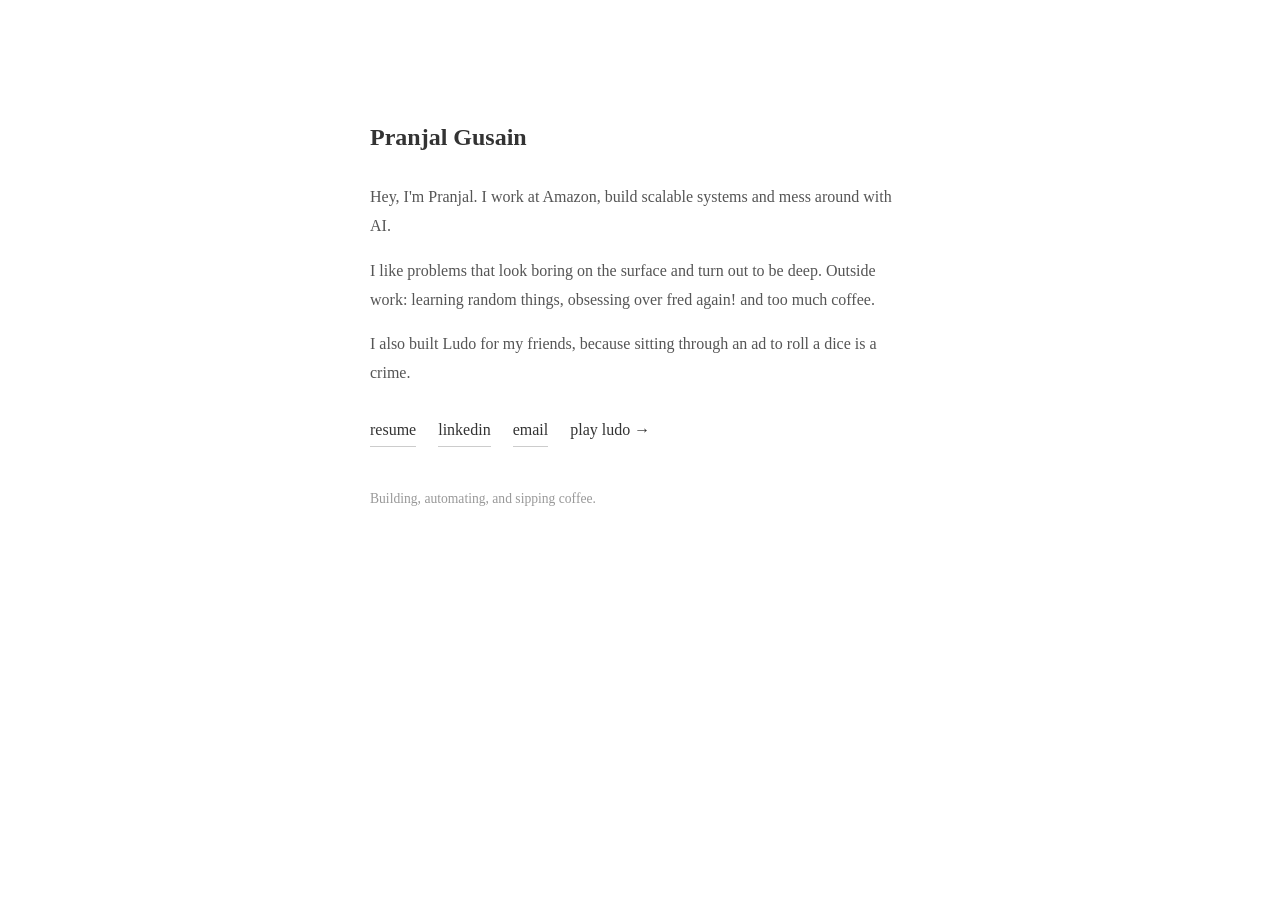
==== index.html @ cf4481c7 "Update index.html" ====
<!DOCTYPE html>
<html lang="en">
<head>
    <meta charset="UTF-8">
    <meta name="viewport" content="width=device-width, initial-scale=1.0">
    <title>Pranjal Gusain</title>
    <meta name="description" content="Pranjal Gusain — software engineer at Amazon. Data pipelines, event-driven systems, and agentic AI.">
    <style>
        body {
            font-family: Georgia, serif;
            max-width: 540px;
            margin: 80px auto;
            padding: 20px;
            color: #333;
            line-height: 1.8;
        }
        h1 { font-size: 1.5rem; margin-bottom: 24px; }
        p { margin-bottom: 16px; color: #555; }
        a { color: #333; }
        nav { margin-top: 28px; }
        nav a {
            display: inline-block;
            margin-right: 18px;
            text-decoration: none;
            border-bottom: 1px solid #ccc;
            padding-bottom: 1px;
        }
        nav a:hover { border-bottom-color: #333; }
        .ludo { border: none; }
        footer { margin-top: 40px; font-size: 0.85rem; color: #999; }
    </style>
</head>
<body>
    <h1>Pranjal Gusain</h1>
    <p>Hey, I'm Pranjal. I work at Amazon, build scalable systems and mess around with AI.</p>
    <p>I like problems that look boring on the surface and turn out to be deep.
       Outside work: learning random things, obsessing over fred again! and too much coffee.</p>
    <p>I also built Ludo for my friends, because sitting through an ad to
       roll a dice is a crime.</p>

    <nav>
        <a href="/resume">resume</a>
        <a href="https://www.linkedin.com/in/pranjal-g-914613222/">linkedin</a>
        <a href="mailto:gusainpranjal21@gmail.com">email</a>
        <a class="ludo" href="https://ludo.pranjal.me">play ludo →</a>
    </nav>

    <footer>Building, automating, and sipping coffee.</footer>
</body>
</html>
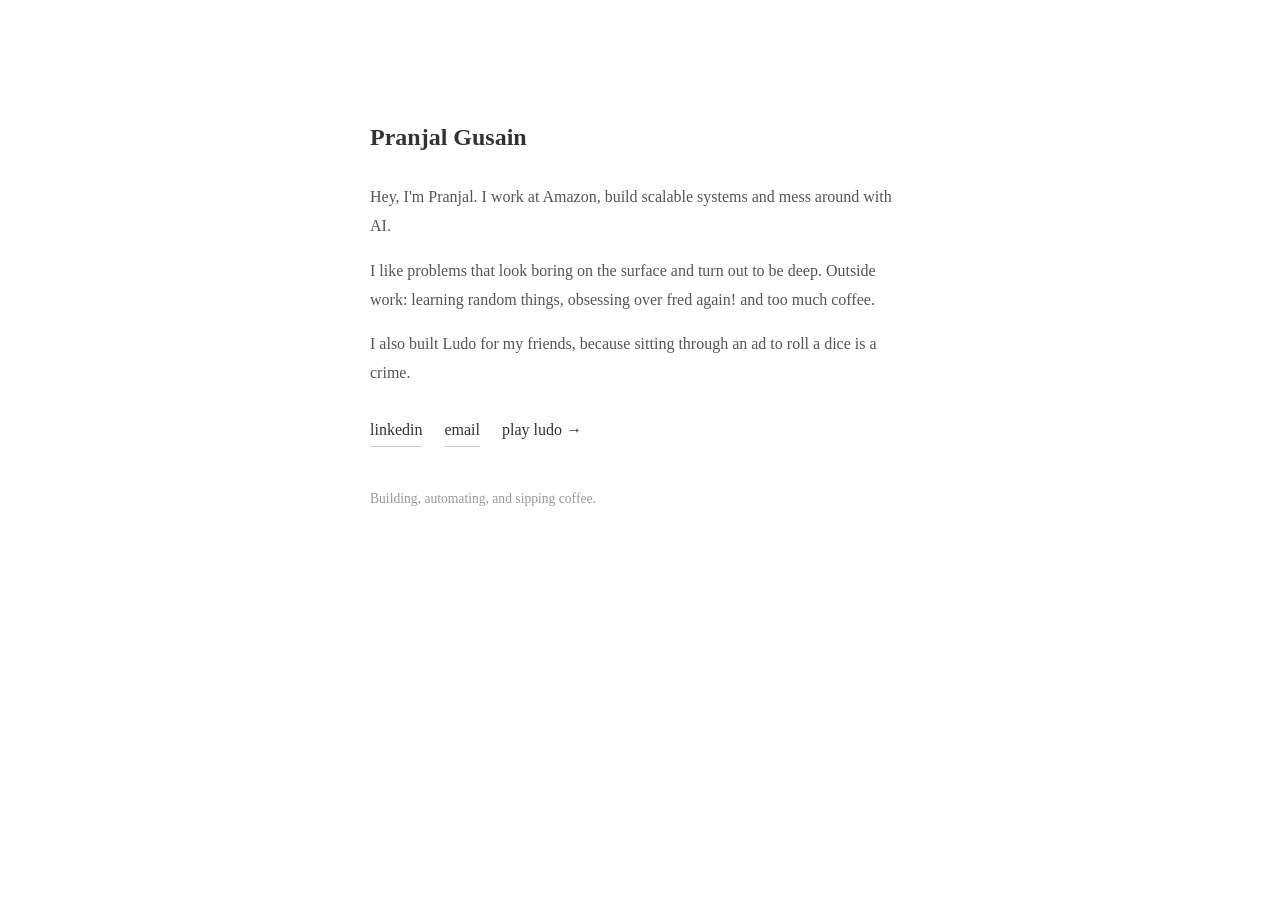
==== commit ca820529: "Update index.html" ====
--- a/index.html
+++ b/index.html
@@ -39,7 +39,6 @@
        roll a dice is a crime.</p>
 
     <nav>
-        <a href="/resume">resume</a>
         <a href="https://www.linkedin.com/in/pranjal-g-914613222/">linkedin</a>
         <a href="mailto:gusainpranjal21@gmail.com">email</a>
         <a class="ludo" href="https://ludo.pranjal.me">play ludo →</a>
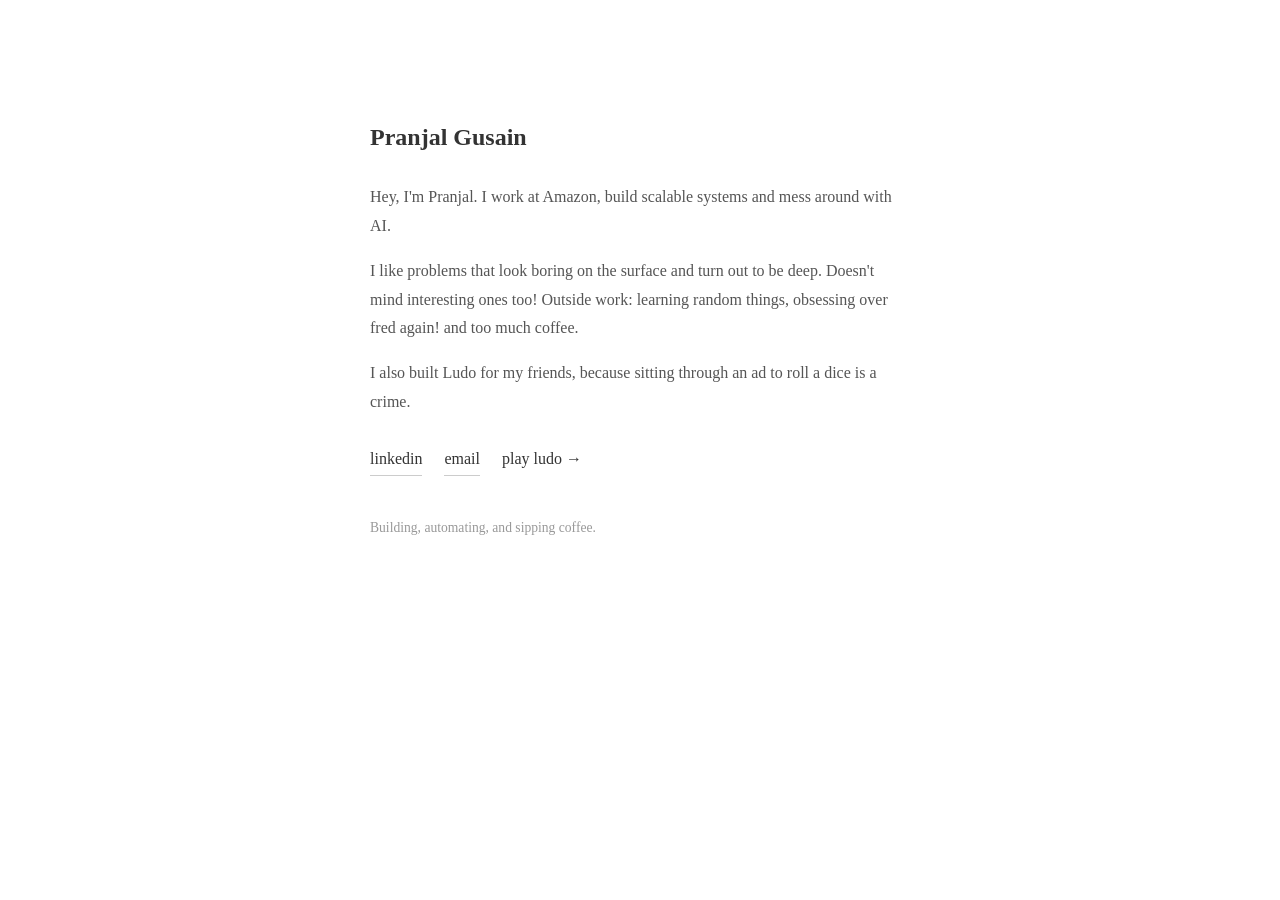
==== commit 28b28af2: "Update index.html" ====
--- a/index.html
+++ b/index.html
@@ -33,7 +33,7 @@
 <body>
     <h1>Pranjal Gusain</h1>
     <p>Hey, I'm Pranjal. I work at Amazon, build scalable systems and mess around with AI.</p>
-    <p>I like problems that look boring on the surface and turn out to be deep.
+    <p>I like problems that look boring on the surface and turn out to be deep. Doesn't mind interesting ones too!
        Outside work: learning random things, obsessing over fred again! and too much coffee.</p>
     <p>I also built Ludo for my friends, because sitting through an ad to
        roll a dice is a crime.</p>
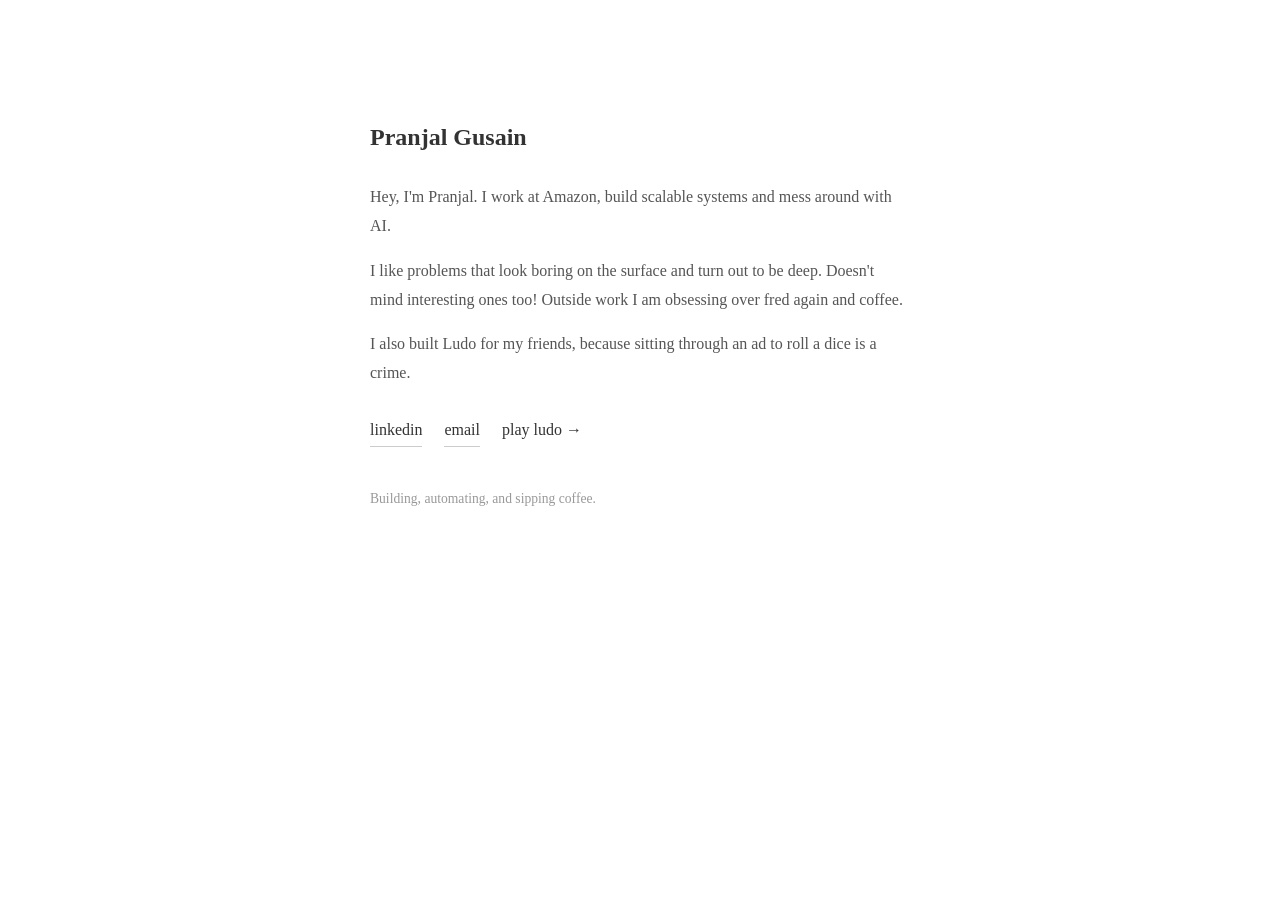
==== commit c20528c0: "Update index.html" ====
--- a/index.html
+++ b/index.html
@@ -34,7 +34,7 @@
     <h1>Pranjal Gusain</h1>
     <p>Hey, I'm Pranjal. I work at Amazon, build scalable systems and mess around with AI.</p>
     <p>I like problems that look boring on the surface and turn out to be deep. Doesn't mind interesting ones too!
-       Outside work: learning random things, obsessing over fred again! and too much coffee.</p>
+       Outside work I am obsessing over fred again and coffee.</p>
     <p>I also built Ludo for my friends, because sitting through an ad to
        roll a dice is a crime.</p>
 
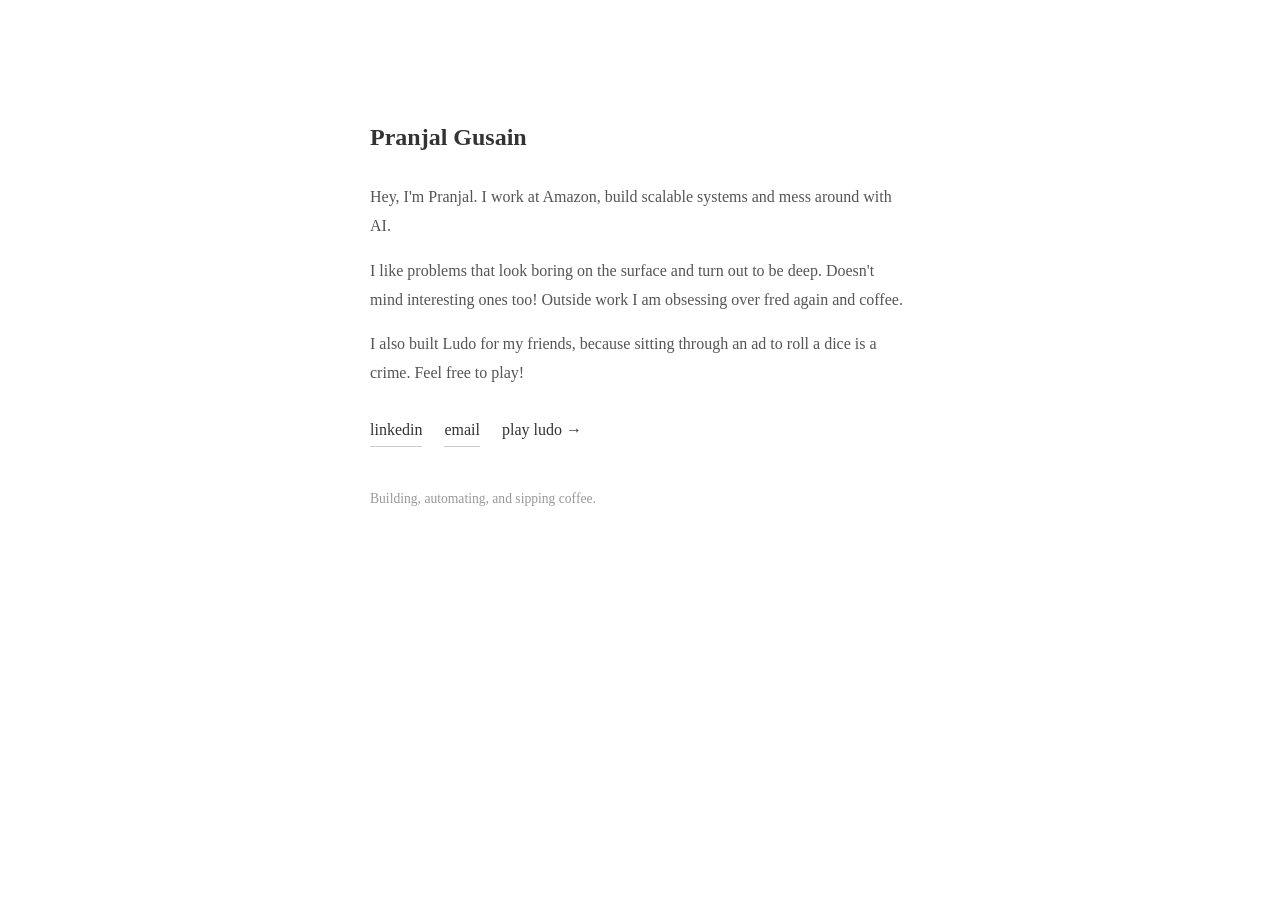
==== commit cebe1bce: "Update index.html" ====
--- a/index.html
+++ b/index.html
@@ -36,7 +36,7 @@
     <p>I like problems that look boring on the surface and turn out to be deep. Doesn't mind interesting ones too!
        Outside work I am obsessing over fred again and coffee.</p>
     <p>I also built Ludo for my friends, because sitting through an ad to
-       roll a dice is a crime.</p>
+       roll a dice is a crime. Feel free to play!</p>
 
     <nav>
         <a href="https://www.linkedin.com/in/pranjal-g-914613222/">linkedin</a>
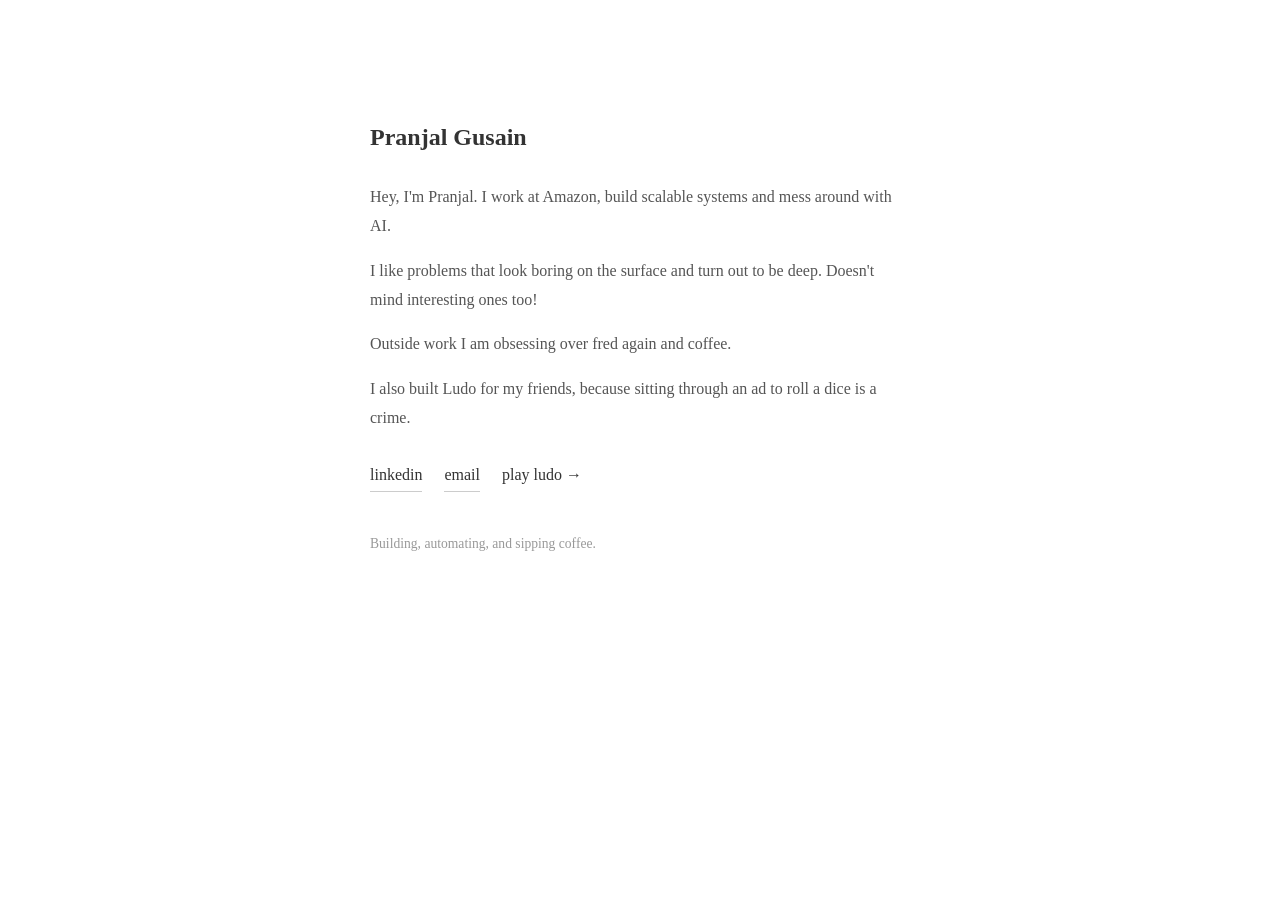
==== commit 5acbb7e9: "Update index.html" ====
--- a/index.html
+++ b/index.html
@@ -33,10 +33,10 @@
 <body>
     <h1>Pranjal Gusain</h1>
     <p>Hey, I'm Pranjal. I work at Amazon, build scalable systems and mess around with AI.</p>
-    <p>I like problems that look boring on the surface and turn out to be deep. Doesn't mind interesting ones too!
-       Outside work I am obsessing over fred again and coffee.</p>
+    <p>I like problems that look boring on the surface and turn out to be deep. Doesn't mind interesting ones too!<p>
+    <p>Outside work I am obsessing over fred again and coffee.</p>
     <p>I also built Ludo for my friends, because sitting through an ad to
-       roll a dice is a crime. Feel free to play!</p>
+       roll a dice is a crime.</p>
 
     <nav>
         <a href="https://www.linkedin.com/in/pranjal-g-914613222/">linkedin</a>
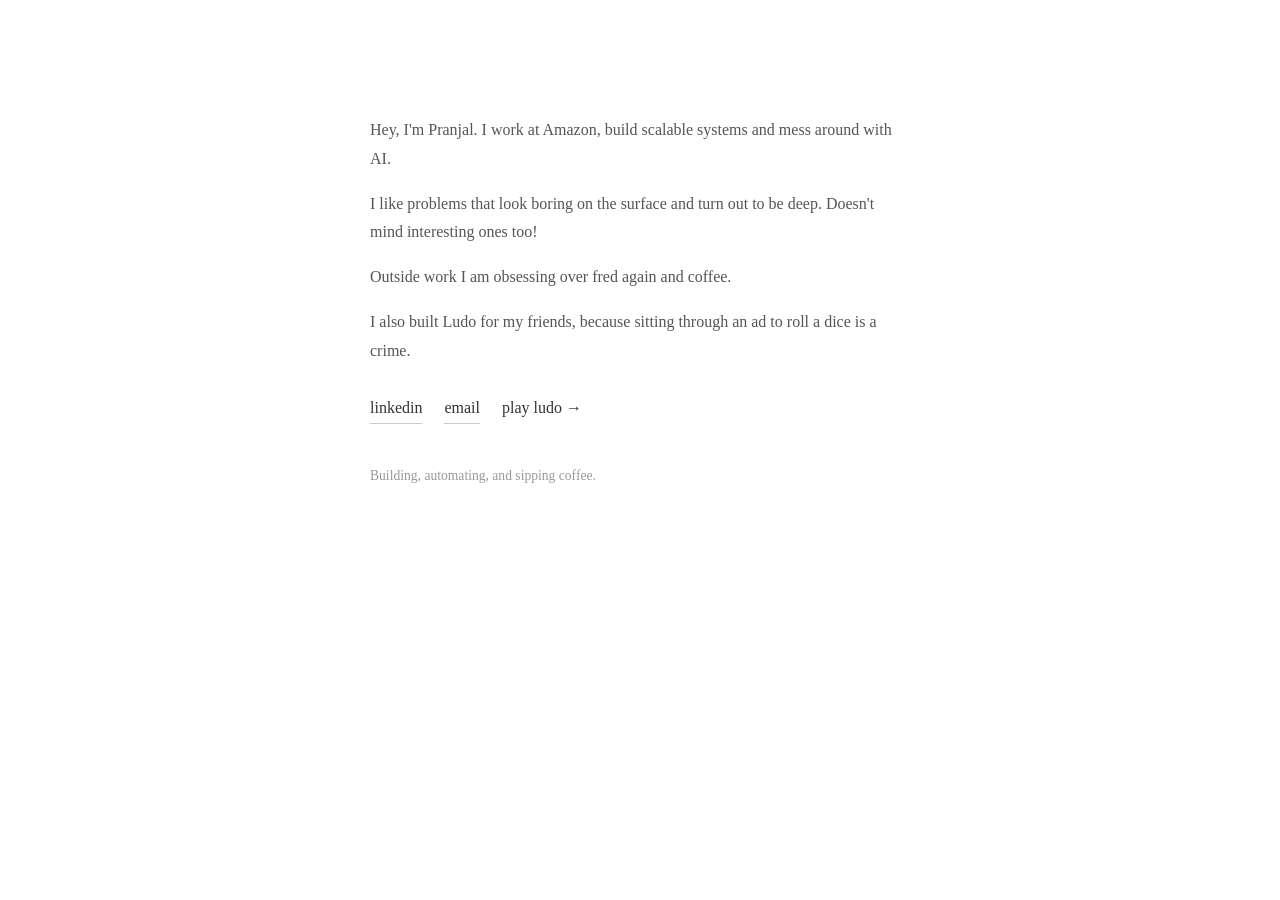
==== commit 24c64198: "Update index.html" ====
--- a/index.html
+++ b/index.html
@@ -31,7 +31,6 @@
     </style>
 </head>
 <body>
-    <h1>Pranjal Gusain</h1>
     <p>Hey, I'm Pranjal. I work at Amazon, build scalable systems and mess around with AI.</p>
     <p>I like problems that look boring on the surface and turn out to be deep. Doesn't mind interesting ones too!<p>
     <p>Outside work I am obsessing over fred again and coffee.</p>
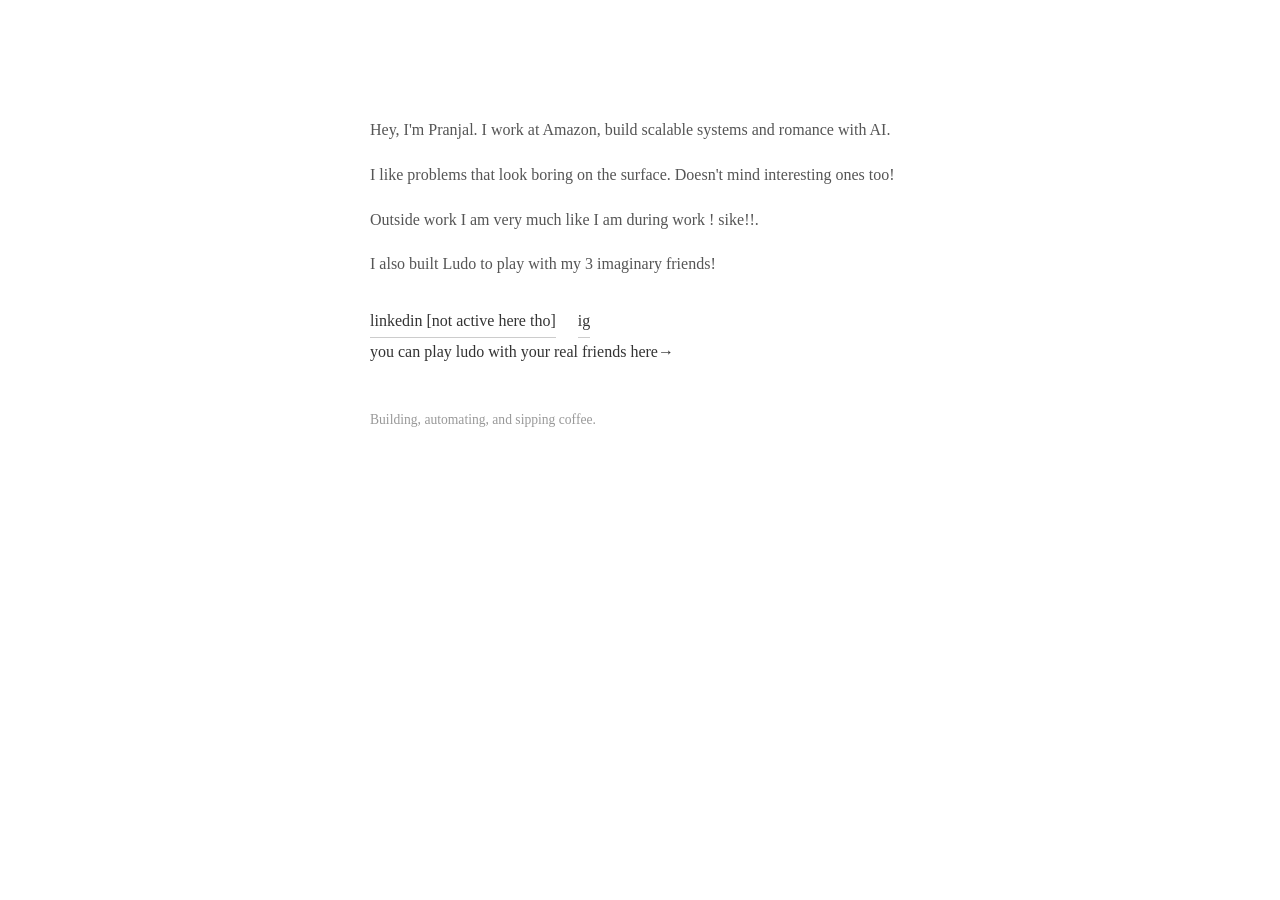
==== commit 6dcb65df: "Update index.html" ====
--- a/index.html
+++ b/index.html
@@ -31,16 +31,15 @@
     </style>
 </head>
 <body>
-    <p>Hey, I'm Pranjal. I work at Amazon, build scalable systems and mess around with AI.</p>
-    <p>I like problems that look boring on the surface and turn out to be deep. Doesn't mind interesting ones too!<p>
-    <p>Outside work I am obsessing over fred again and coffee.</p>
-    <p>I also built Ludo for my friends, because sitting through an ad to
-       roll a dice is a crime.</p>
+    <p>Hey, I'm Pranjal. I work at Amazon, build scalable systems and romance with AI.</p>
+    <p>I like problems that look boring on the surface. Doesn't mind interesting ones too!<p>
+    <p>Outside work I am very much like I am during work ! sike!!.</p>
+    <p>I also built Ludo to play with my 3 imaginary friends! </p>
 
     <nav>
-        <a href="https://www.linkedin.com/in/pranjal-g-914613222/">linkedin</a>
-        <a href="mailto:gusainpranjal21@gmail.com">email</a>
-        <a class="ludo" href="https://ludo.pranjal.me">play ludo →</a>
+        <a href="https://www.linkedin.com/in/pranjal-g-914613222/">linkedin [not active here tho]</a>
+        <a href="https://www.instagram.com/pranmanral">ig</a>
+        <a class="ludo" href="https://ludo.pranjal.me">you can play ludo with your real friends here→</a>
     </nav>
 
     <footer>Building, automating, and sipping coffee.</footer>
